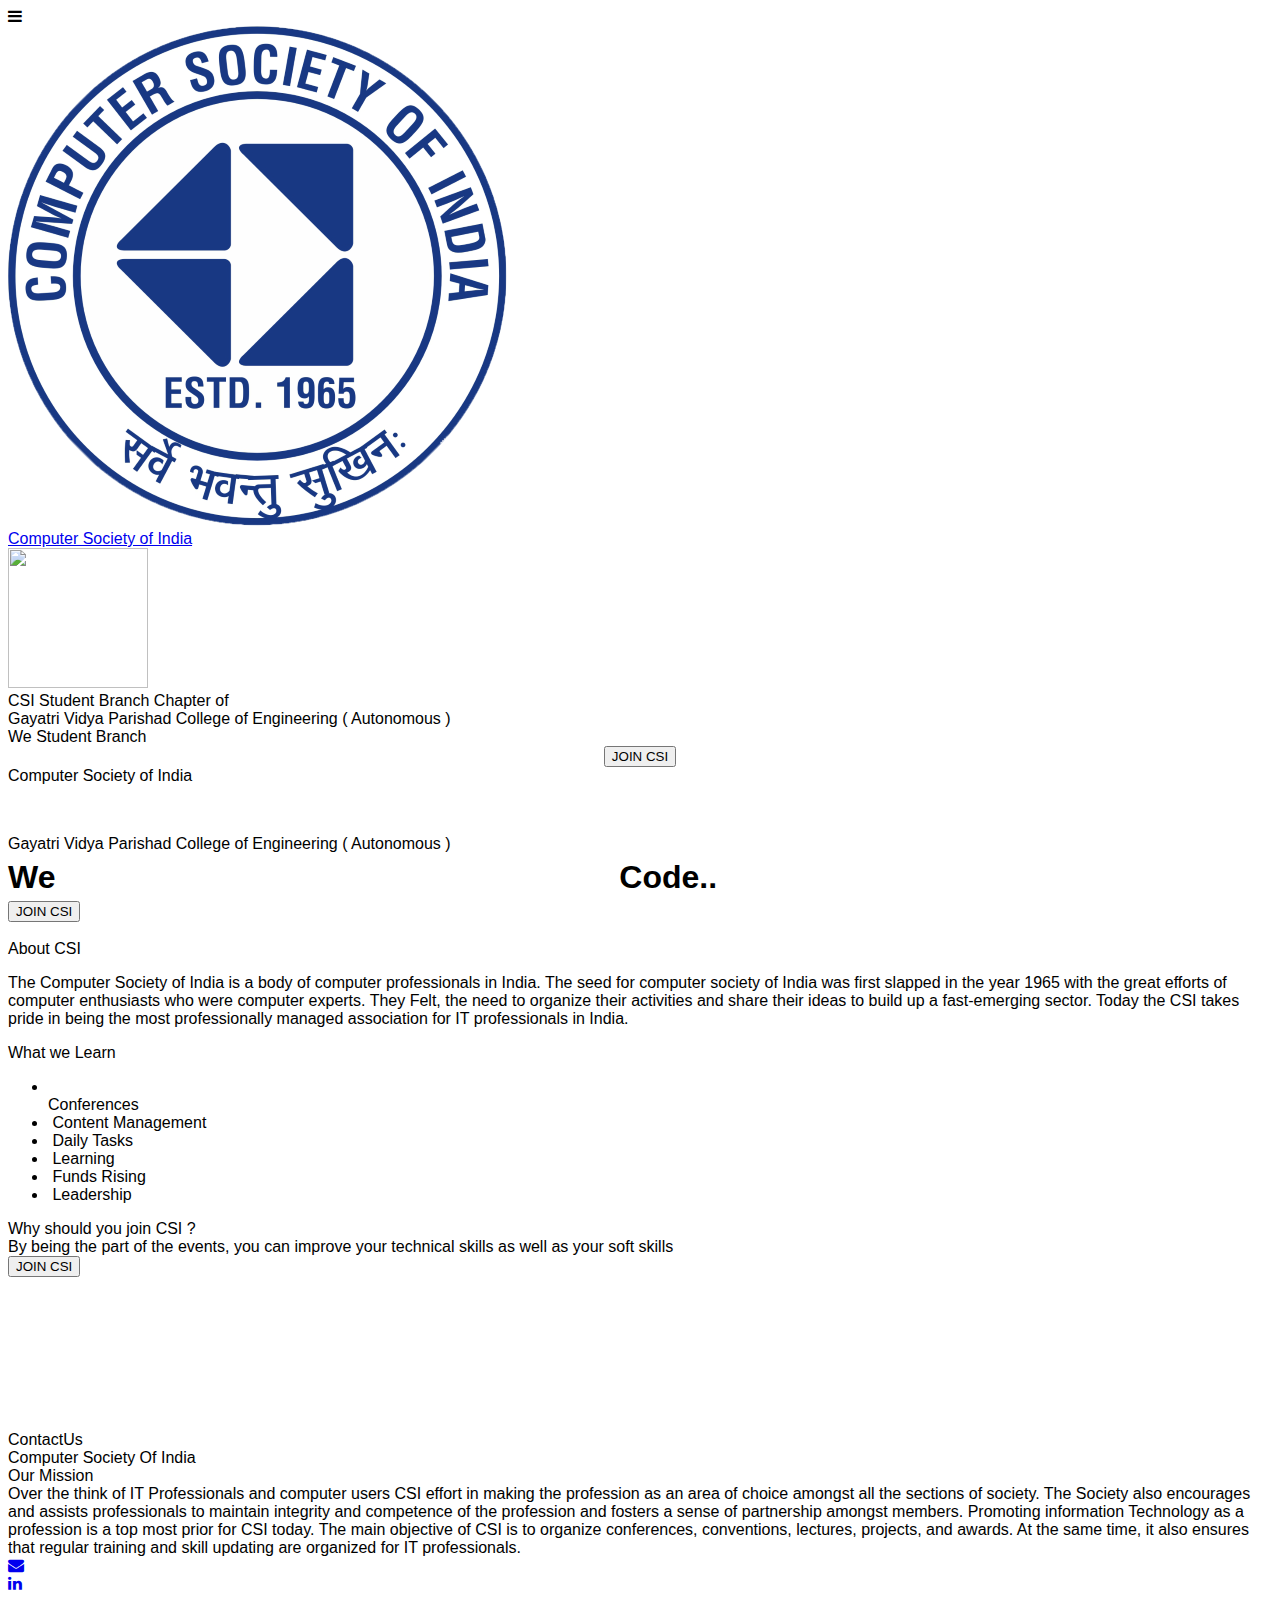
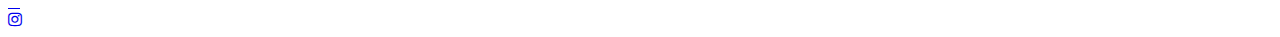
==== index.html @ d25fa51c "Add files via upload" ====
<!DOCTYPE html>
<html lang="en">
  <head>
    <meta charset="utf-8" />
    <meta name="viewport" content="width=device-width, initial-scale=1" />
    <title>GVP-CSI</title>
    <link
      rel="stylesheet"
      href="https://cdnjs.cloudflare.com/ajax/libs/font-awesome/4.7.0/css/font-awesome.min.css"
    />
    <link
      rel="stylesheet"
      type="text/css"
      href="./assets/carousel/css/owl.carousel.min.css"
    />
    <link
      rel="stylesheet"
      type="text/css"
      href="./assets/carousel/css/styles.css"
    />
    <link
      rel="stylesheet"
      type="text/css"
      href="./assets/scroll/css/marquee.css"
    />
    <link rel="stylesheet" href="./assets/css/sidebar.css" />
    <!--  <link rel="stylesheet" href="./assets/curtain/style.css">-->
    <script src="https://cdn.tailwindcss.com"></script>
    <script src="https://code.jquery.com/jquery-3.2.1.min.js"></script>
    <script src="https://cdn.jsdelivr.net/npm/@popperjs/core@2.9.2/dist/umd/popper.min.js"></script>
    <link
      href="https://cdn.jsdelivr.net/npm/remixicon@2.5.0/fonts/remixicon.css"
      rel="stylesheet"
    />
    <script src="https://ajax.googleapis.com/ajax/libs/jquery/3.6.0/jquery.min.js"></script>
    <script src="https://cdn.jsdelivr.net/npm/bootstrap@5.0.2/dist/js/bootstrap.min.js"></script>
    <script src="./assets/carousel/js/owl.carousel.min.js"></script>
    <script src="./assets/carousel/js/script.js"></script>
    <style>
      .butt {
        left: 45%;
        top: 48%;
        position: absolute;
      }

      @import url("https://fonts.googleapis.com/css2?family=Inter&family=Poppins& display=swap");

      .csifont {
        font-family: "Inter", sans-serif;
      }

      .afont {
        font-family: "Poppins", sans-serif;
      }

      .scrolling-words-container {
        display: flex;
        align-items: center;
        font-size: 2rem;
        font-weight: 600;
      }

      .scrolling-words-box {
        height: 3rem;
        margin: auto;
        overflow: hidden;

        ul {
          margin: 0 0.625rem;
          padding: 0;
          animation: scrollUp 4s infinite;

          li {
            display: flex;
            align-items: center;
            justify-content: flex-end;
            height: 3rem;
            list-style: none;
          }
        }
      }

      $item-count: 5;

      @keyframes scrollUp {
        @for $i from 1 through ($item-count - 1) {
          #{($i * 25) - 10%},
          #{$i * 25%} {
            transform: translateY((-100% / $item-count) * $i);
          }
        }
      }
    </style>
  </head>

  <body class="bg-[#005260] csifont h-screen flex-col">
    <div class="curtain top-0 z-10">
      <div class="rxWorld">
        <section class="rnOuter">
          <section class="aoTable">
            <div class="aoTableCell">
              <div class="main">
                <div
                  id="sidebar"
                  class="text-black z-10 mt-[51px] rounded-r-md"
                >
                  <ul
                    class="fixed top-[40px] drop-shadow-lg h-screen bg-white pl-5 w-[300px] border border-black rounded-rb-md py-3 my-10"
                  >
                    <li
                      class="text-xl csifont my-5 p-1 rounded m-1 w-[200px] bg-gray-400 border border-white hover:bg-gray-400 hover:border hover:border-gray-300 active"
                    >
                      <i class="fa fa-home"></i><a href="index.html"> Home </a>
                    </li>

                    <li
                      class="text-xl csifont my-5 p-1 rounded m-1 w-[200px] border border-white hover:bg-gray-300 hover:border hover:border-gray-300"
                    >
                      <i class="fa fa-calendar"></i>
                      <a href="events.html">Events</a>
                    </li>
                    <li
                      class="text-xl csifont my-5 p-1 rounded m-1 w-[200px] border border-white hover:bg-gray-300 hover:border hover:border-gray-300"
                    >
                      <i class="fa fa-users"></i>
                      <a href="teampresent.html">Team</a>
                    </li>
                    <li
                      class="text-xl csifont my-5 p-1 rounded m-1 w-[200px] border border-white hover:bg-gray-300 hover:border hover:border-gray-300"
                    >
                      <i class="fa fa-photo"></i>
                      <a href="gallery.html">Gallery</a>
                    </li>
                    <li
                      class="text-xl csifont my-5 p-1 rounded m-1 w-[200px] border border-white hover:bg-gray-300 hover:border hover:border-gray-300"
                    >
                    <i class="fa-solid fa-book"></i>
                      <a href="csi-magazine.html">CSI Magazine</a>
                    </li>
                    <li
                      class="text-xl csifont my-5 p-1 rounded m-1 w-[200px] border border-white hover:bg-gray-300 hover:border hover:border-gray-300"
                    >
                      <i class="fa fa-users"></i>
                      <a href="faculty.html">Faculty</a>
                    </li>
                  </ul>
                </div>
                <div
                  class="drop-shadow-2xl z-10 w-full ribbon bg-white h-[80px] flex justify-between px-10 position-fixed"
                >
                  <div class="flex">
                    <div class="px-5 text-4xl pt-5">
                      <i
                        id="sidebar-btn"
                        class="text-black cursor-pointer fa fa-bars"
                      ></i>
                    </div>
                    <a href="index.html">
                      <div class="logo">
                        <img
                          src="./assets/images/logo.png"
                          class="rounded-full h-[70px] px-3 pt-2"
                          alt=""
                        />
                      </div>
                    </a>
                    <a href="index.html"><div
                      class="afont head px-5 text-black text-[30px] py-[15px]"
                    >
                      Computer Society of India
                    </div></a>
                  </div>
                  <div class="logo">
                    <img
                      src="./assets/images/ribbion.svg"
                      width="140"
                      height="140"
                      class="px-3 pt-1"
                      alt=""
                    />
                  </div>
                </div>
                <div id="members" class="z-20">
                  <div class="min-[500px]:hidden">
                    <div
                      class="csifont justify-center items-center bg-cover bg-[url('./assets/images/college.jpg')]"
                    >
                      <div class="flex-cols py-5 justify-start">
                        <div class="text-white text-3xl font-bold text-center">
                          CSI Student Branch Chapter of
                        </div>
                        <div>
                          <div
                            class="text-white mt-5 text-2xl font-bold text-center"
                          >
                            Gayatri Vidya Parishad College of Engineering (
                            Autonomous )
                          </div>
                        </div>
                        <div class="text-white mt-6 text-center">
                          <span class="font-bold text-4xl">We</span>
                          <span class="font text-2xl">Student Branch </span>
                        </div>
                        <center>
                          <button
                            class="px-5 py-4 mt-1 rounded-xl text-center text-whi bg-[#059CB2]"
                          >
                            JOIN CSI
                          </button>
                        </center>
                      </div>
                    </div>
                  </div>
                  <div class="max-[500px]:hidden csifont justify-center items-center bg-cover" style="background:url('https://www.gvpce.ac.in/CSI-SB CHAPTER/assets/images/College1.jpg') no-repeat center;background-size:cover;"></div>
                    <div class="flex py-10">
                      <div class="w-8/12 py-32">
                        <div class="flex-cols justify-start">
                          <div
                            class="text-white text-7xl font-bold text-center ml-10"
                          >
                            Computer Society of India
                          </div>
                          <div
                            class="d-flex justify-content-center flex-row ml-10"
                          >
                            <div
                              style="
                                display: flex;
                                justify-content: start;
                                align-items: flex-end;
                                align-self: flex-end;
                                margin-top: 50px;
                              "
                            ></div>
                            <div
                              class="text-white text-5xl leading-normal text-center"
                            >
                              Gayatri Vidya Parishad College of Engineering (
                              Autonomous )
                            </div>
                          </div>
                          <div
                            class="text-white flex items-center justify-center mt-6 text-center"
                          >
                            <div class="scrolling-words-container">
                              <span class="text-white font-bold text-4xl"
                                >We</span
                              >
                              <div class="scrolling-words-box">
                                <ul>
                                  <li class="csifont">Code..</li>
                                  <li class="csifont">Build..</li>
                                  <li class="csifont">Create</li>
                                  <li class="csifont">Design</li>
                                  <li class="csifont">Code..</li>
                                </ul>
                              </div>
                            </div>
                            <button class="px-5 py-4 rounded-xl bg-[#059CB2]">
                              JOIN CSI
                            </button>
                          </div>
                        </div>
                      </div>
                      <div class="w-4/12 flex justify-center items-center">
                        <div class="flex justify-center items-center">
                          <img
                            class="px-28"
                            src="./assets/images/logogif2.gif"
                            alt=""
                            srcset=""
                          />
                        </div>
                      </div>
                    </div>
                  </div>
                  <div
                    id="about"
                    class="csifont flex bg-[#005260] justify-center items-center"
                  >
                    <div name="about" class="w-full mt-3">
                      <div class="text-[40px] mb-1 text-[#DADADA] text-center">
                        About CSI
                      </div>
                      <div class="flex justify-evenly mt-5">
                        <div
                          class="text-[20px] text-center w-7/12 mt-1 text-white"
                        >
                          <p>
                            The Computer Society of India is a body of computer
                            professionals in India. The seed for computer
                            society of India was first slapped in the year 1965
                            with the great efforts of computer enthusiasts who
                            were computer experts. They Felt, the need to
                            organize their activities and share their ideas to
                            build up a fast-emerging sector. Today the CSI takes
                            pride in being the most professionally managed
                            association for IT professionals in India.
                          </p>
                        </div>
                      </div>
                    </div>
                  </div>

                  <div class="tech bg-[#005260]">
                    <div class="blocks flex justify-evenly">
                      <div class="block1 w-4/12 h-8"></div>
                      <div
                        class="block2 bg-black rounded-t-[40px] w-4/12 h-8"
                      ></div>
                      <div class="block3 w-4/12 h-8"></div>
                    </div>
                    <div
                      class="heading py-1 flex bg-black text-white text-3xl csifont justify-evenly"
                    >
                      What we Learn
                    </div>
                    <div
                      class="stacks bg-black flex justify-evenly pt-[50px] mb-[50px] pb-[50px]"
                    >
                      <div class="marquee">
                        <ul class="marquee-content bg-black">
                          <li class="flex-col text-white text-[24px]">
                            <i
                              ><img
                                class="h-[100px]"
                                src="assets/scroll/images/conference.png"
                                alt=""
                            /></i>
                            <div>Conferences</div>
                          </li>
                          <li class="flex-col text-white text-[24px]">
                            <i
                              ><img
                                class="h-[100px]"
                                src="assets/scroll/images/content-management-system.png"
                                alt=""
                            /></i>
                            Content Management
                          </li>
                          <li class="flex-col text-white text-[24px]">
                            <i
                              ><img
                                class="h-[100px]"
                                src="assets/scroll/images/daily-tasks.png"
                                alt=""
                            /></i>
                            Daily Tasks
                          </li>
                          <li class="flex-col text-white text-[24px]">
                            <i
                              ><img
                                class="h-[100px]"
                                src="assets/scroll/images/edit-code.png"
                                alt=""
                            /></i>
                            Learning
                          </li>
                          <li class="flex-col text-white text-[24px]">
                            <i
                              ><img
                                class="h-[100px]"
                                src="assets/scroll/images/fund.png"
                                alt=""
                            /></i>
                            Funds Rising
                          </li>
                          <li class="flex-col text-white text-[24px]">
                            <i
                              ><img
                                class="h-[100px]"
                                src="assets/scroll/images/leadership.png"
                                alt=""
                            /></i>
                            Leadership
                          </li>
                        </ul>
                      </div>
                    </div>
                  </div>
                  <div
                    class="why bg-[#005260] py-1 text-white flex justify-center"
                  >
                    <div class="question text-3xl text-center">
                      <div>Why should you join CSI ?</div>
                      <div class="text-2xl m-5 lg:w-[700px] sm:w-[100px]">
                        By being the part of the events, you can improve your
                        technical skills as well as your soft skills
                      </div>
                      <div class="m-10">
                        <button
                          class="px-5 py-4 mt-1 rounded-xl text-center text-xl text-black bg-white"
                        >
                          JOIN CSI
                        </button>
                      </div>
                    </div>
                  </div>
                  <div class="h-[250px]">
                    <iframe
                      class="w-full h-full"
                      style="border: 0"
                      loading="lazy"
                      allowfullscreen
                      referrerpolicy="no-referrer-when-downgrade"
                      src="https://www.google.com/maps/embed/v1/place?key=AIzaSyCPt2Zyy9qcmzsw4pKhPaUeOx7SLavvSYk&q=Gayatri Vidya Parishad"
                    >
                    </iframe>
                  </div>
                  <div class="flex bg-black justify-between text-white">
                    <div class="contact w-2/12 text-end ml-[50px] mb-[100px] text-2xl -rotate-90">
                        <span class="border-l border-white opacity-50 p-2">ContactUs </span>
                    </div>
                    <div class="csi_page m-1">
                        <div class="mr-[25%] ml-[15%] text-center">
                            <div class="text-3xl m-2">
                                Computer Society Of India
                            </div>
                            <div class="text-2xl mt-5 opacity-75">
                                Our Mission
                            </div>
                            <div class="m-2 opacity-75">Over the think of IT Professionals and computer users CSI effort in making the profession as an area of choice amongst all the sections of society. The Society also encourages and assists professionals to maintain integrity and competence of the profession and fosters a sense of partnership amongst members. Promoting information Technology as a profession is a top most prior for CSI today. The main objective of CSI is to organize conferences, conventions, lectures, projects, and awards. At the same time, it also ensures that regular training and skill updating are organized for IT professionals.
                            </div>
                            <div class="social flex justify-center">
                                <div class="icon px-5 py-2">
                                    <a href="mailto:csi_club@gvpce.ac.in"><i class="cursor-pointer border rounded-full p-2 border-white fa fa-envelope"></i></a>
                                </div>
                                <div class="icon px-5 py-2">
                                    <a href="https://www.linkedin.com/in/csi-sb-gvpce-a-2b88aa257"><i class="cursor-pointer border rounded-full p-2 border-white fa fa-linkedin"></i></a>
                                </div>
                                <div class="icon px-5 py-2">
                                    <a href="https://www.facebook.com/profile.php?id=61550012287383&mibextid=LQQJ4d"><i class="cursor-pointer border rounded-full p-2 border-white fa-brands fa-facebook"></i></i></a>
                                </div>
                                <div class="icon px-5 py-2">
                                    <a href="https://instagram.com/csi_gvpce?igshid=OGQ5ZDc2ODk2ZA=="><i class="cursor-pointer border rounded-full p-2 border-white fa fa-instagram"></i></a>
                                </div>
                            </div>
                        </div>
                    </div>
                </div>
                </div>
              </div>
            </div>
          </section>
          <div class="rnInner">
            <div class="rnUnit"></div>
            <!--
                -->
            <div class="rnUnit"></div>
            <!--
                -->
            <div class="rnUnit"></div>
            <!--
                -->
            <div class="rnUnit"></div>
            <!--
                -->
            <div class="rnUnit"></div>
            <!--
                -->
            <div class="rnUnit"></div>
            <!--
                -->
            <div class="rnUnit"></div>
            <!--
                -->
            <div class="rnUnit"></div>
            <!--
                -->
            <div class="rnUnit"></div>
            <!--
                -->
            <div class="rnUnit"></div>
            <!--
                -->
          </div>
        </section>
        <!-- <div class="butt bg-white p-2 hover:bg-green-500 hover:text-white rounded text-5xl font-mono">
                    <button id="launch">Launch</button>
            </div>-->
      </div>
    </div>
  </body>
  <script src="assets/scroll/js/marquee.js"></script>
  <script>
    $(document).ready(function () {
      $("#sidebar-btn").on("click", function () {
        $("#sidebar").toggleClass("visible");
        $("#members").toggleClass("opacity-5");
      });
    });
  </script>
  <script>
    $(document).ready(function () {
      // $('.main').hide();
      $("#launch").click(function () {
        $(".rnInner").css({
          "transform-origin": "-120% top",
          transform: "scaleX(0)",
        });

        $(".butt").hide();
        $("rnUnit").removeClass();
        $("ruOuter").removeClass();

        $(".main").addClass("bg-[#005260]");
      });
    });
  </script>
  <script src="https://kit.fontawesome.com/b301a35c2b.js" crossorigin="anonymous"></script>
</html>
---- assets/carousel/css/styles.css ----
.slider .owl-item.active.center .slider-card {
  transform: scale(1.01);
  position: relative;
  opacity: 1;
  z-index: 1;
  background: #005260;
  background: -webkit-linear-gradient(to bottom, #005260, #005260);
  background: linear-gradient(to bottom, #005260, #005260);
}

@media only screen and (max-width: 500px) {
  .slider .owl-item.active.center .slider-card {
    transform: scale(1.03);
    position: relative;
    opacity: 1;
    background: #ffffff;
    background: -webkit-linear-gradient(to bottom, #ffffff, #ffffff);
    background: linear-gradient(to bottom, #ffffff, #ffffff);
    z-index: 1;
    color: rgb(0, 0, 0);
  }
}
.slider-card {
  background: #fff;
  margin: 10px 10px 50px 10px;
  border-radius: 10px;
  box-shadow: 0 15px 45px -20px rgb(0 0 0 / 73%);
  transform: scale(0.6);
  opacity: 0.9;
  transition: all 0.3s;
  z-index: 1;
}
.slider-card img {
  border-radius: 10px 10px 0px 0px;
}
.owl-nav .owl-prev {
  position: absolute;
  top: calc(50% - 25px);
  left: 0;
  opacity: 1;
  font-size: 30px !important;
  z-index: 1;
}
.owl-nav .owl-next {
  position: absolute;
  top: calc(50% - 25px);
  right: 0;
  opacity: 1;
  font-size: 30px !important;
  z-index: 1;
}

#color {
  background-color: #a2e8f4;
}
---- assets/css/sidebar.css ----
#sidebar {
  width: 200px;
  position: absolute;
  height: 100%;
  left: -300px;
  transition: left 0.8s ease;
}

#sidebar.visible {
  left: 0px;
  transition: left 0.9s ease;
}
#sidebar ul li {
  cursor: pointer;
}

.scrolling-words-container {
  display: flex;
  align-items: center;
  font-size: 2rem;
  font-weight: 600;
}

.scrolling-words-box {
  height: 3rem;
  margin: auto;
  overflow: hidden;
}
.scrolling-words-box ul {
  margin: 0 0.625rem;
  padding: 0;
  animation: scrollUp 4s infinite;
}
.scrolling-words-box ul li {
  display: flex;
  align-items: center;
  justify-content: flex-end;
  height: 3rem;
  list-style: none;
}

@keyframes scrollUp {
  15%,
  25% {
    transform: translateY(-20%);
  }
  40%,
  50% {
    transform: translateY(-40%);
  }
  65%,
  75% {
    transform: translateY(-60%);
  }
  90%,
  100% {
    transform: translateY(-80%);
  }
}
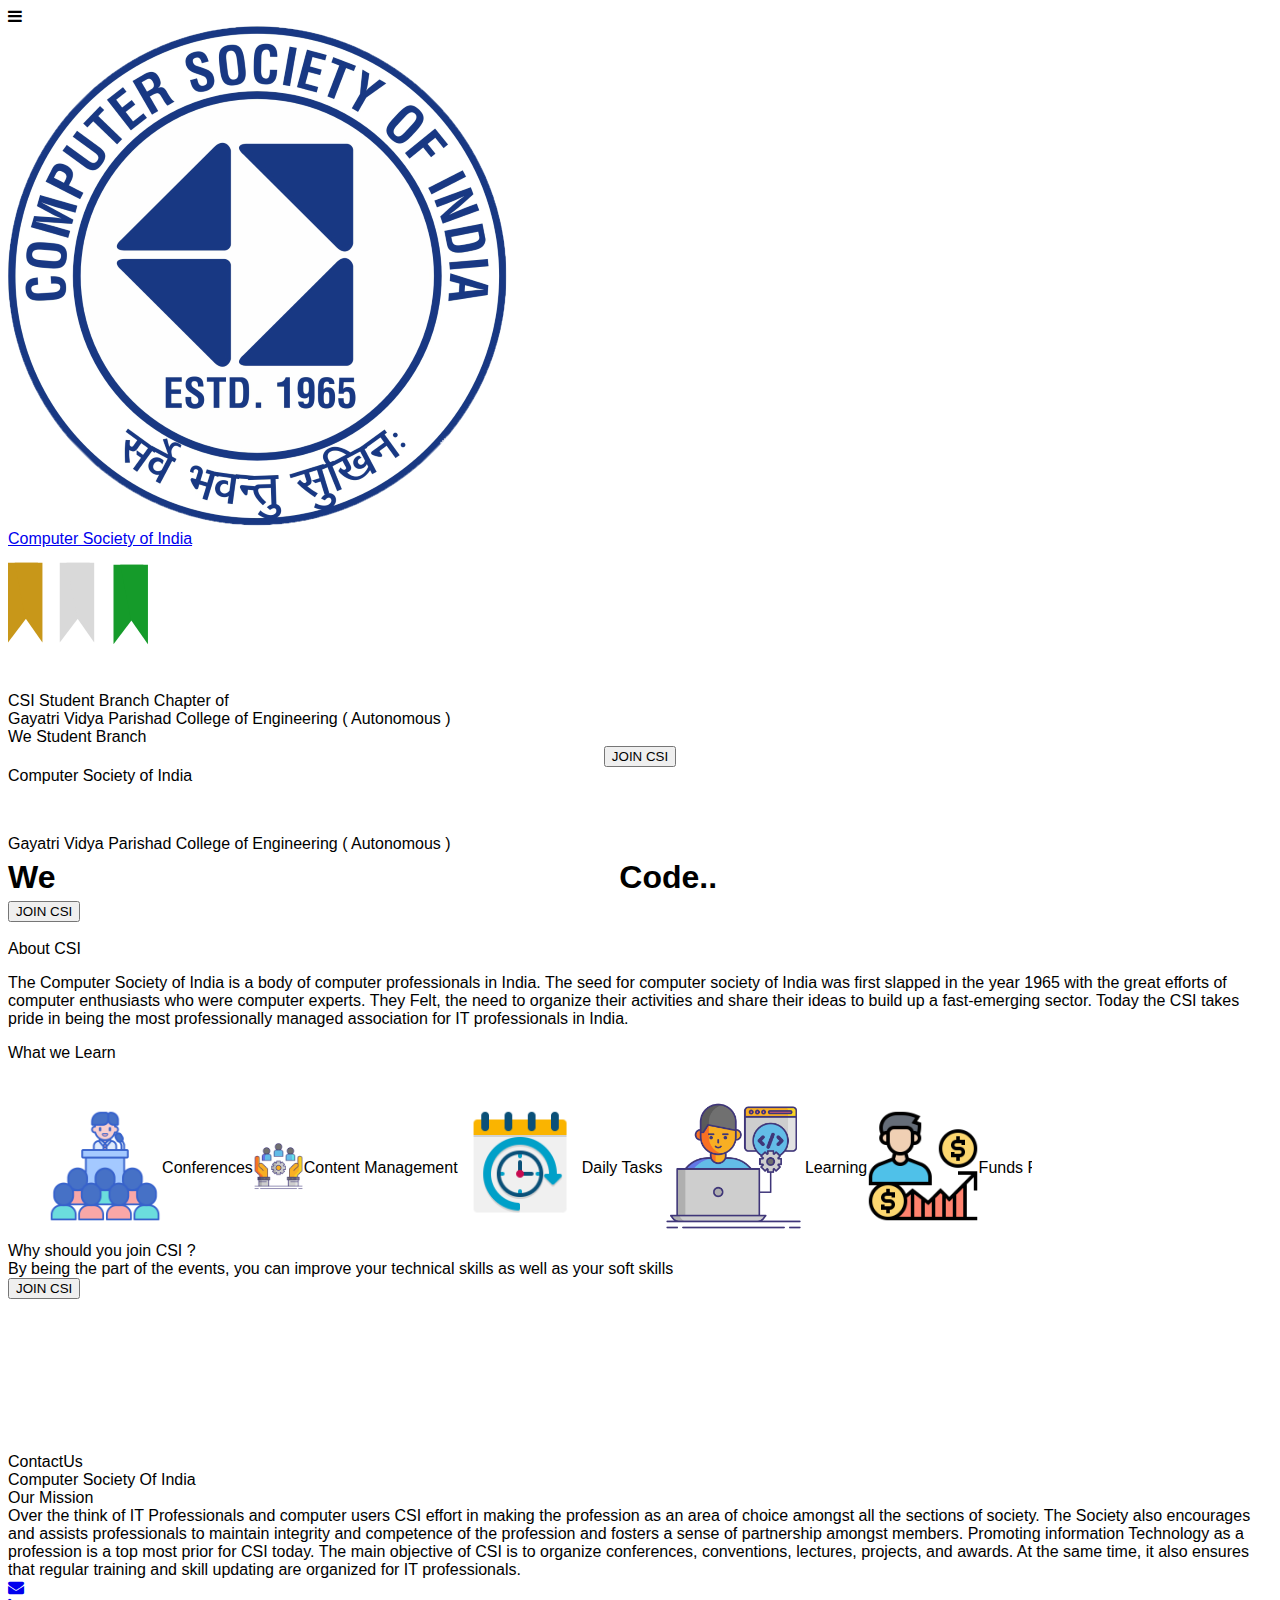
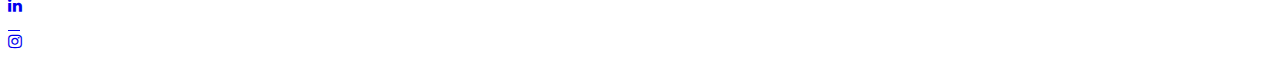
==== commit 74cb9b8d: "updated event photos" ====
--- a/index.html
+++ b/index.html
@@ -183,7 +183,8 @@
                 <div id="members" class="z-20">
                   <div class="min-[500px]:hidden">
                     <div
-                      class="csifont justify-center items-center bg-cover bg-[url('./assets/images/college.jpg')]"
+                    class="max-[500px]:hidden csifont justify-center items-center bg-cover"
+                    style="background:url('https://www.gvpce.ac.in/CSI-SB CHAPTER/assets/images/College1.jpg') no-repeat center;background-size:cover;"
                     >
                       <div class="flex-cols py-5 justify-start">
                         <div class="text-white text-3xl font-bold text-center">
--- a/assets/scroll/css/marquee.css
+++ b/assets/scroll/css/marquee.css
@@ -0,0 +1,64 @@
+:root {
+  --marquee-width: 80vw;
+  --marquee-height: 20vh;
+  /* --marquee-elements: 12; */ /* defined with JavaScript */
+  --marquee-elements-displayed: 5;
+  --marquee-element-width: calc(var(--marquee-width) / var(--marquee-elements-displayed));
+  --marquee-animation-duration: calc(var(--marquee-elements) * 3s);
+}
+
+.marquee {
+  width: var(--marquee-width);
+  height: var(--marquee-height);
+  overflow: hidden;
+  position: relative;
+}
+.marquee:before, .marquee:after {
+  position: absolute;
+  top: 0;
+  width: 10rem;
+  height: 100%;
+  content: "";
+  z-index: 1;
+}
+.marquee:before {
+  left: 0;
+  /* background: linear-gradient(to right, #111 0%, transparent 100%); */
+}
+.marquee:after {
+  right: 0;
+  /* background: linear-gradient(to left, #111 0%, transparent 100%); */
+}
+.marquee-content {
+  list-style: none;
+  height: 100%;
+  display: flex;
+  animation: scrolling var(--marquee-animation-duration) linear infinite;
+}
+@keyframes scrolling {
+  0% { transform: translateX(0); }
+  100% { transform: translateX(calc(-1 * var(--marquee-element-width) * var(--marquee-elements))); }
+}
+.marquee-content li {
+  display: flex;
+  justify-content: center;
+  align-items: center;
+  flex-shrink: 0;
+  width: var(--marquee-element-width);
+  max-height: 100%;
+  white-space: nowrap;
+}
+
+.marquee-content li img {
+  width: 100%;
+}
+
+@media (max-width: 600px) {
+  html { font-size: 12px; }
+  :root {
+    --marquee-width: 100vw;
+    --marquee-height: 16vh;
+    --marquee-elements-displayed: 3;
+  }
+  .marquee:before, .marquee:after { width: 5rem; }
+}